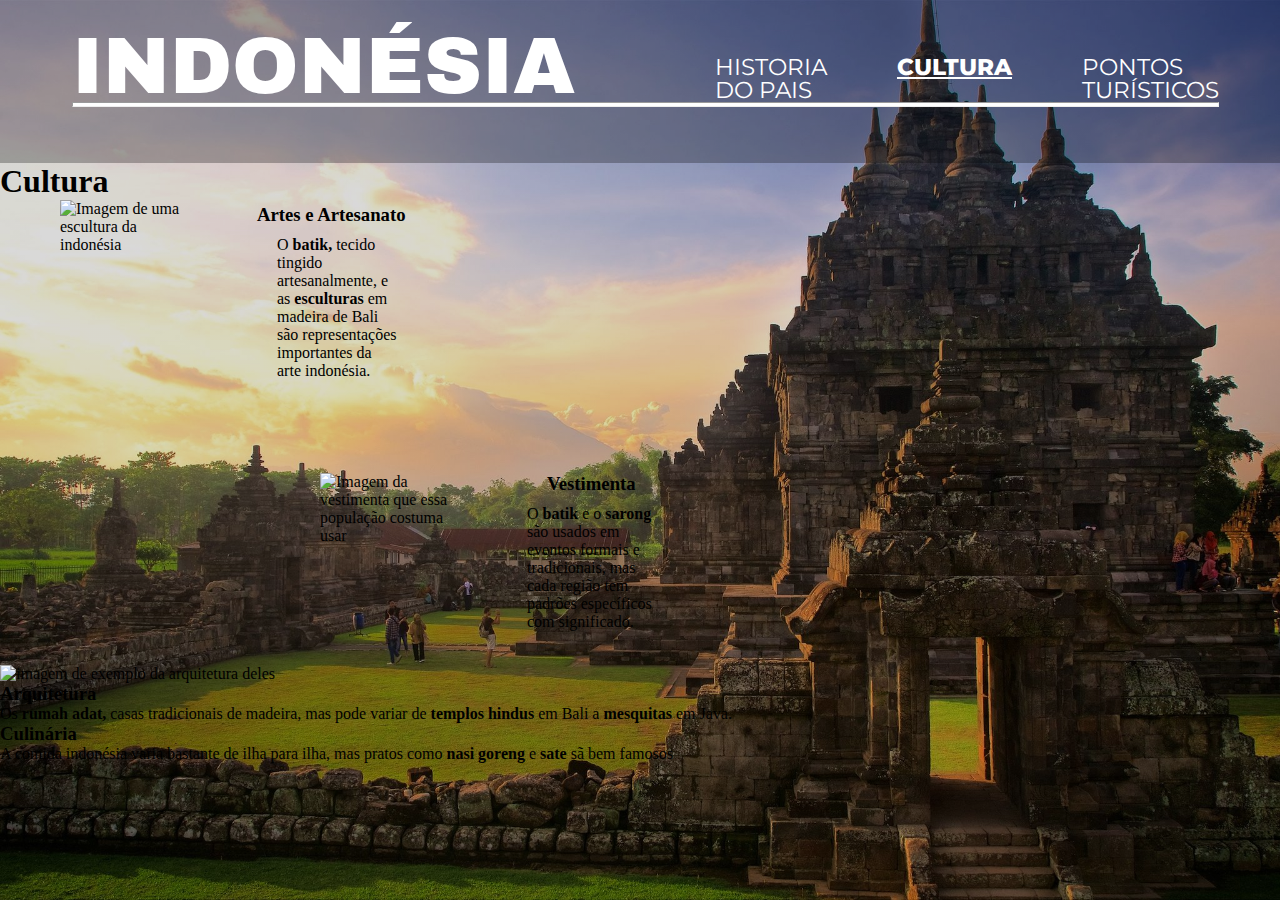
==== pages/cultura.html @ 7e99b26b "primeiro commit" ====
<!DOCTYPE html>
<html lang="en">
<head>
    <meta charset="UTF-8">
    <meta name="viewport" content="width=device-width, initial-scale=1.0">
    <link rel="stylesheet" href="cultura.css">
    <title>Cultura</title>
</head>
<body>
    <header>
        <nav>
            <ul>
                <div class="home">
                    <li>
                        <a href="./index.html">Indonésia</a>
                    </li></div>
                <li>
                    <a href="./historia.html">Historia do Pais</a>
                </li>
                <li>
                    <a class="active" href="./cultura.html">Cultura</a>
                </li>
                <li>
                    <a href="./pontos-turisticos.html">Pontos Turísticos</a>
                </li>
            </ul>
            <hr>
        </nav>
    </header>
    <main>
        <h1>Cultura</h1>
        <div class="escultura">

            <img src="https://i.etsystatic.com/6858770/r/il/bf6110/2365687864/il_570xN.2365687864_32w6.jpg" alt="Imagem de uma escultura da indonésia">
            
        <div class="texto1">
            <h3>Artes e Artesanato</h3>
            <p>O <strong>batik,</strong> tecido tingido artesanalmente, e as <strong>esculturas</strong> em madeira de Bali são representações importantes da arte indonésia.</p>
        </div>
        </div>


        <div class="vestimenta">

            <img src="https://i.pinimg.com/474x/b7/36/c6/b736c6b305372aae79b2a8622faba6c7.jpg" alt="Imagem da vestimenta que essa população costuma usar">

        <div class="texto2">
            <h3>Vestimenta</h3>
            <p>O <strong>batik</strong> e o <strong>sarong</strong> são usados em eventos formais e tradicionais, mas cada região tem padrões específicos com significado.
            </p>
        </div>
        </div>

        
        <div class="arquitetura">
          <img src="https://i.etsystatic.com/6858770/r/il/bf6110/2365687864/il_570xN.2365687864_32w6.jpg" alt="imagem de exemplo da arquitetura deles">

            <div class="texto3">
            <h3>Arquitetura</h3>
            <p>Os <strong>rumah adat,</strong> casas tradicionais de madeira, mas pode variar de <strong>templos hindus</strong> em Bali a <strong>mesquitas</strong> em Java.</p>
            </div>
        </div>


        <div class="Culinária">
            <h3>Culinária</h3>
            <p>A comida indonésia varia bastante de ilha para ilha, mas pratos como <strong>nasi goreng</strong> e <strong>sate</strong> sã bem famosos</p>
        </div>
    </main>
</body>
</html>
---- pages/cultura.css ----
@import "../css/global.css";
@import "../css/header.css";
body{
    background-image: linear-gradient(rgba(0, 0, 0, 0.15), rgba(0, 0, 0, 0.15)), var(--indonesia-bg);
    background-size: cover;
    background-position: center; 
    height: 100vh; 
    overflow: hidden;            
}

.escultura{
    display: flex;
    align-items: center;
}

.escultura h3{
    margin-left:6rem;
    max-width: 20rem;
}

.escultura p{
    margin-left: 8rem;
    margin-top: 1rem;
    max-width: 12rem;
}
.escultura img {
    margin-left: 6rem;
    max-width: 13.7rem;
    height: 18.3rem;
   
}

.vestimenta{
    display: flex;
    align-items: center;
}

.vestimenta h3 {
    margin-left:9rem;
    margin-top: 9rem;
}

.vestimenta p{
    margin-left:7rem;
    margin-top: 1rem;
    max-width: 13rem;
    height: 16rem;
}
.vestimenta img {
    margin-left: 32rem;
    margin-top: 8rem;
    max-width: 13.7rem;
    height: 18.3rem;
   
}
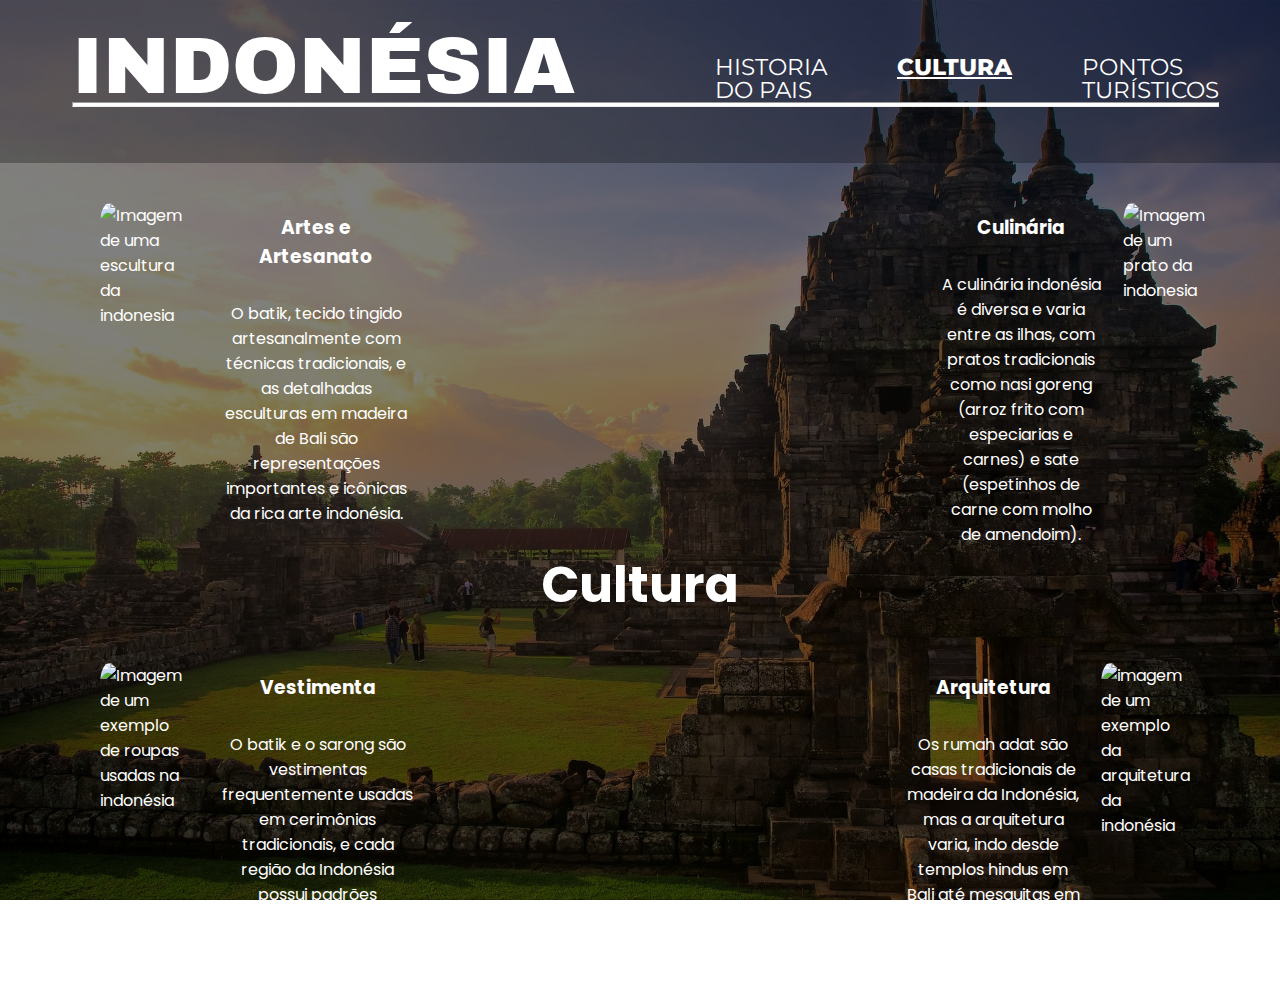
==== commit a24b6565: "finalização" ====
--- a/pages/cultura.html
+++ b/pages/cultura.html
@@ -28,43 +28,54 @@
         </nav>
     </header>
     <main>
+        <div class="primeira">
+
+        <div class="esquerdo1">
+         <img src="https://i.etsystatic.com/6858770/r/il/bf6110/2365687864/il_570xN.2365687864_32w6.jpg" alt="Imagem de uma escultura da indonesia">
+
+         <div class="texto1">
+        <h3>Artes e Artesanato</h3>
+        <p>O batik, tecido tingido artesanalmente com técnicas tradicionais, e as detalhadas esculturas em madeira de Bali são representações importantes e icônicas da rica arte indonésia.</p>
+         </div>
+        </div>
+
+         
+        <div class="direito1">
+        <img src="https://images.unsplash.com/photo-1677029969063-23ecbb98d0af?q=80&w=1374&auto=format&fit=crop&ixlib=rb-4.0.3&ixid=M3wxMjA3fDB8MHxwaG90by1wYWdlfHx8fGVufDB8fHx8fA%3D%3D" alt="Imagem de um prato da indonesia">
+
+        <div class="texto2">
+        <h3>Culinária</h3>
+        <p>A culinária indonésia é diversa e varia entre as ilhas, com pratos tradicionais como nasi goreng (arroz frito com especiarias e carnes) e sate (espetinhos de carne com molho de amendoim).</p>
+    </div>
+        </div>
+
+
+        </div>
+
+
+
         <h1>Cultura</h1>
-        <div class="escultura">
 
-            <img src="https://i.etsystatic.com/6858770/r/il/bf6110/2365687864/il_570xN.2365687864_32w6.jpg" alt="Imagem de uma escultura da indonésia">
-            
-        <div class="texto1">
-            <h3>Artes e Artesanato</h3>
-            <p>O <strong>batik,</strong> tecido tingido artesanalmente, e as <strong>esculturas</strong> em madeira de Bali são representações importantes da arte indonésia.</p>
+
+
+        <div class="segunda">
+
+        <div class="esquerdo2">
+         <img src="https://i.pinimg.com/originals/bc/ac/a0/bcaca0f9523b33edc4e996c03c4a0cbd.jpg" alt="Imagem de um exemplo de roupas usadas na indonésia">
+             <div class="texto3">
+            <h3>Vestimenta</h3>
+            <p>O batik e o sarong são vestimentas frequentemente usadas em cerimônias tradicionais, e cada região da Indonésia possui padrões específicos que carregam significados culturais e simbólicos distintos.</p>
         </div>
         </div>
 
-
-        <div class="vestimenta">
-
-            <img src="https://i.pinimg.com/474x/b7/36/c6/b736c6b305372aae79b2a8622faba6c7.jpg" alt="Imagem da vestimenta que essa população costuma usar">
-
-        <div class="texto2">
-            <h3>Vestimenta</h3>
-            <p>O <strong>batik</strong> e o <strong>sarong</strong> são usados em eventos formais e tradicionais, mas cada região tem padrões específicos com significado.
-            </p>
+        <div class="direito2">
+         <img src="https://img.freepik.com/fotos-premium/arquitetura-antiga-tipica-da-ilha-de-bali-na-indonesia_926199-1191430.jpg" alt="imagem de um exemplo da arquitetura da indonésia">
+         <div class="texto4">
+         <h3>Arquitetura</h3>
+         <p>Os rumah adat são casas tradicionais de madeira da Indonésia, mas a arquitetura varia, indo desde templos hindus em Bali até mesquitas em Java, refletindo a diversidade cultural e religiosa do país.</p>
         </div>
         </div>
 
-        
-        <div class="arquitetura">
-          <img src="https://i.etsystatic.com/6858770/r/il/bf6110/2365687864/il_570xN.2365687864_32w6.jpg" alt="imagem de exemplo da arquitetura deles">
-
-            <div class="texto3">
-            <h3>Arquitetura</h3>
-            <p>Os <strong>rumah adat,</strong> casas tradicionais de madeira, mas pode variar de <strong>templos hindus</strong> em Bali a <strong>mesquitas</strong> em Java.</p>
-            </div>
-        </div>
-
-
-        <div class="Culinária">
-            <h3>Culinária</h3>
-            <p>A comida indonésia varia bastante de ilha para ilha, mas pratos como <strong>nasi goreng</strong> e <strong>sate</strong> sã bem famosos</p>
         </div>
     </main>
 </body>
--- a/pages/cultura.css
+++ b/pages/cultura.css
@@ -1,59 +1,178 @@
 @import "../css/global.css";
 @import "../css/header.css";
-body{
-    background-image: linear-gradient(rgba(0, 0, 0, 0.15), rgba(0, 0, 0, 0.15)), var(--indonesia-bg);
+
+body {
+    background-image: var(--indonesia-bg);
     background-size: cover;
-    background-position: center; 
-    height: 100vh; 
-    overflow: hidden;            
+    background-position: center;
+    height: 100vh;
+    overflow: hidden;
+    position: relative;
 }
 
-.escultura{
-    display: flex;
-    align-items: center;
+body::before {
+    content: "";
+    position: absolute;
+    top: 0;
+    left: 0;
+    width: 100%;
+    height: 100%;
+    background-color: rgba(0, 0, 0, 0.5);
+    z-index: -1; 
 }
 
-.escultura h3{
-    margin-left:6rem;
-    max-width: 20rem;
+.primeira, .segunda, h1 {
+    font-family: 'poppins';
+    color: #fff;
+    position: relative; 
+    z-index: 1;
 }
 
-.escultura p{
-    margin-left: 8rem;
-    margin-top: 1rem;
-    max-width: 12rem;
-}
-.escultura img {
-    margin-left: 6rem;
-    max-width: 13.7rem;
-    height: 18.3rem;
-   
+
+.primeira, .segunda, h1{
+    font-family: 'poppins';
+    color: #fff;
 }
 
-.vestimenta{
+.primeira {
     display: flex;
-    align-items: center;
 }
 
-.vestimenta h3 {
-    margin-left:9rem;
-    margin-top: 9rem;
+.texto1{
+    margin-top: 5rem;
+    display: block;
+    text-align: center;
 }
 
-.vestimenta p{
-    margin-left:7rem;
-    margin-top: 1rem;
-    max-width: 13rem;
-    height: 16rem;
+.esquerdo1{
+    display: flex;
+    align-items: flex-start; 
+    gap: 10px;
 }
-.vestimenta img {
-    margin-left: 32rem;
-    margin-top: 8rem;
-    max-width: 13.7rem;
-    height: 18.3rem;
-   
+
+.esquerdo1 img{
+     width: 15rem;
+     border-radius: 10%;
+     margin-top: 4rem;
+     margin-left: 10rem;
+     margin-right: 2rem;
+     height: 20.5rem;
+}
+
+.esquerdo1 p{
+    margin-top: 3rem;
+    max-width: 30rem;
+}
+
+.esquerdo1 h3{
+    font-weight: bold;
+}
+
+.texto2{
+    text-align: center;
+    margin-top: 5rem;
+    display: block;
+    margin-left: 53rem;
+}
+
+.direito1 {
+    display: flex;
+    flex-direction: row-reverse; 
+    justify-content: flex-start;
+}
+
+.direito1 img {
+    width: 15rem;
+    height: 20.5rem;
+    border-radius: 10%;
+    margin-top: 4rem;
+    margin-right: 9rem;
+    margin-left: 2rem;
+}
+
+.direito1 p {
+    margin-top: 3rem;
+    max-width: 30rem;
+}
+
+.direito1 h3 {
+    font-weight: bold;
+}
+
+
+.segunda {
+    display: flex;
+}
+
+.texto3{
+    margin-top: 5rem;
+    display: block;
+    text-align: center;
+}
+
+.esquerdo2{
+    display: flex;
+    align-items: flex-start; 
+    gap: 10px;
+}
+
+.esquerdo2 img{
+     width: 15rem;
+     border-radius: 10%;
+     margin-top: 4rem;
+     margin-left: 10rem;
+     margin-right: 2rem;
+     height: 20.5rem;
+}
+
+.esquerdo2 p{
+    margin-top: 3rem;
+    max-width: 32rem;
+}
+
+.esquerdo2 h3{
+    font-weight: bold;
+}
+
+.texto4{
+    text-align: center;
+    margin-top: 5rem;
+    display: block;
+    margin-left: 49rem;
+}
+
+.direito2{
+    display: flex;
+    flex-direction: row-reverse; 
+    justify-content: flex-start;
+}
+
+.direito2 img {
+    width: 15rem;
+    height: 20.5rem;
+    border-radius: 10%;
+    margin-top: 4rem;
+    margin-right: 9rem;
+    margin-left: 2rem;
+}
+
+.direito2 p {
+    margin-top: 3rem;
+    max-width: 32rem;
+}
+
+.direito2 h3 {
+    font-weight: bold;
+}
+
+h1{
+    display: flex;
+    justify-content: center;
+    align-items: center;
+    font-size: 5rem;
 }
 
 
 
 
+
